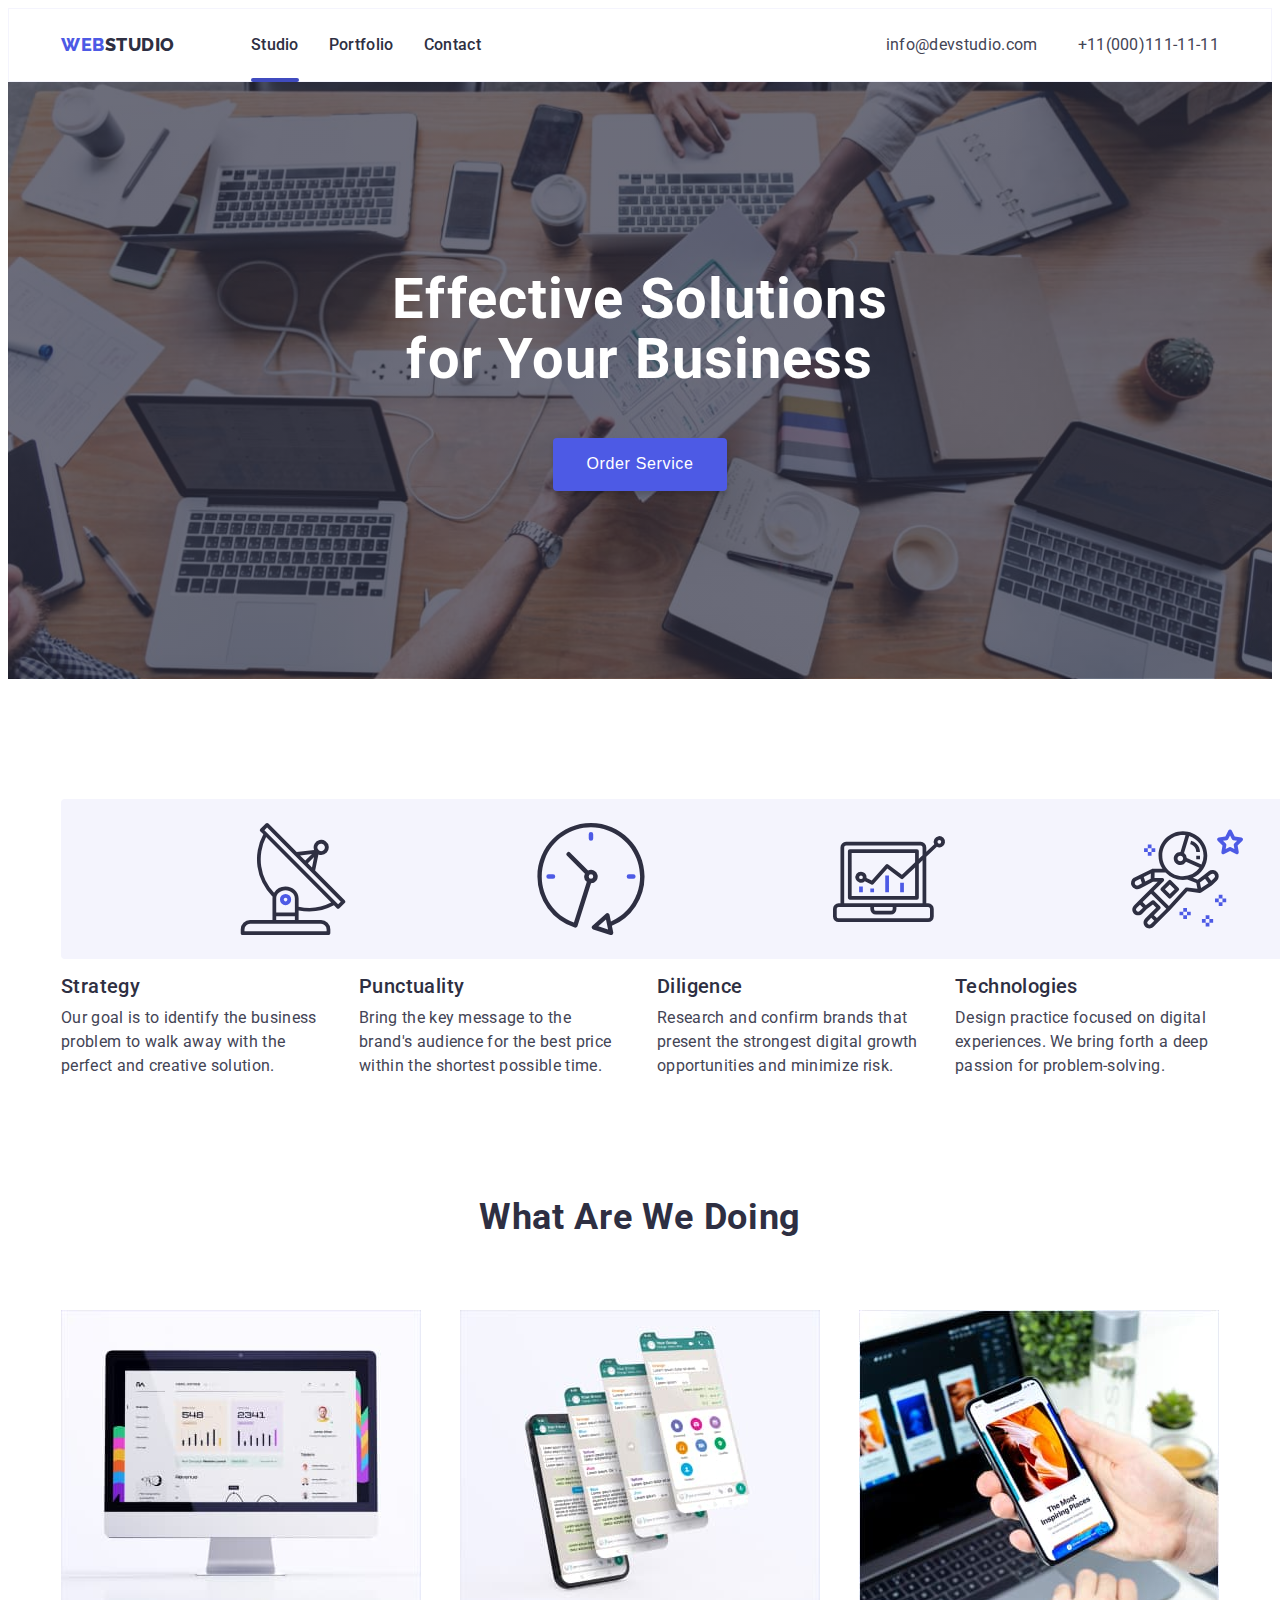
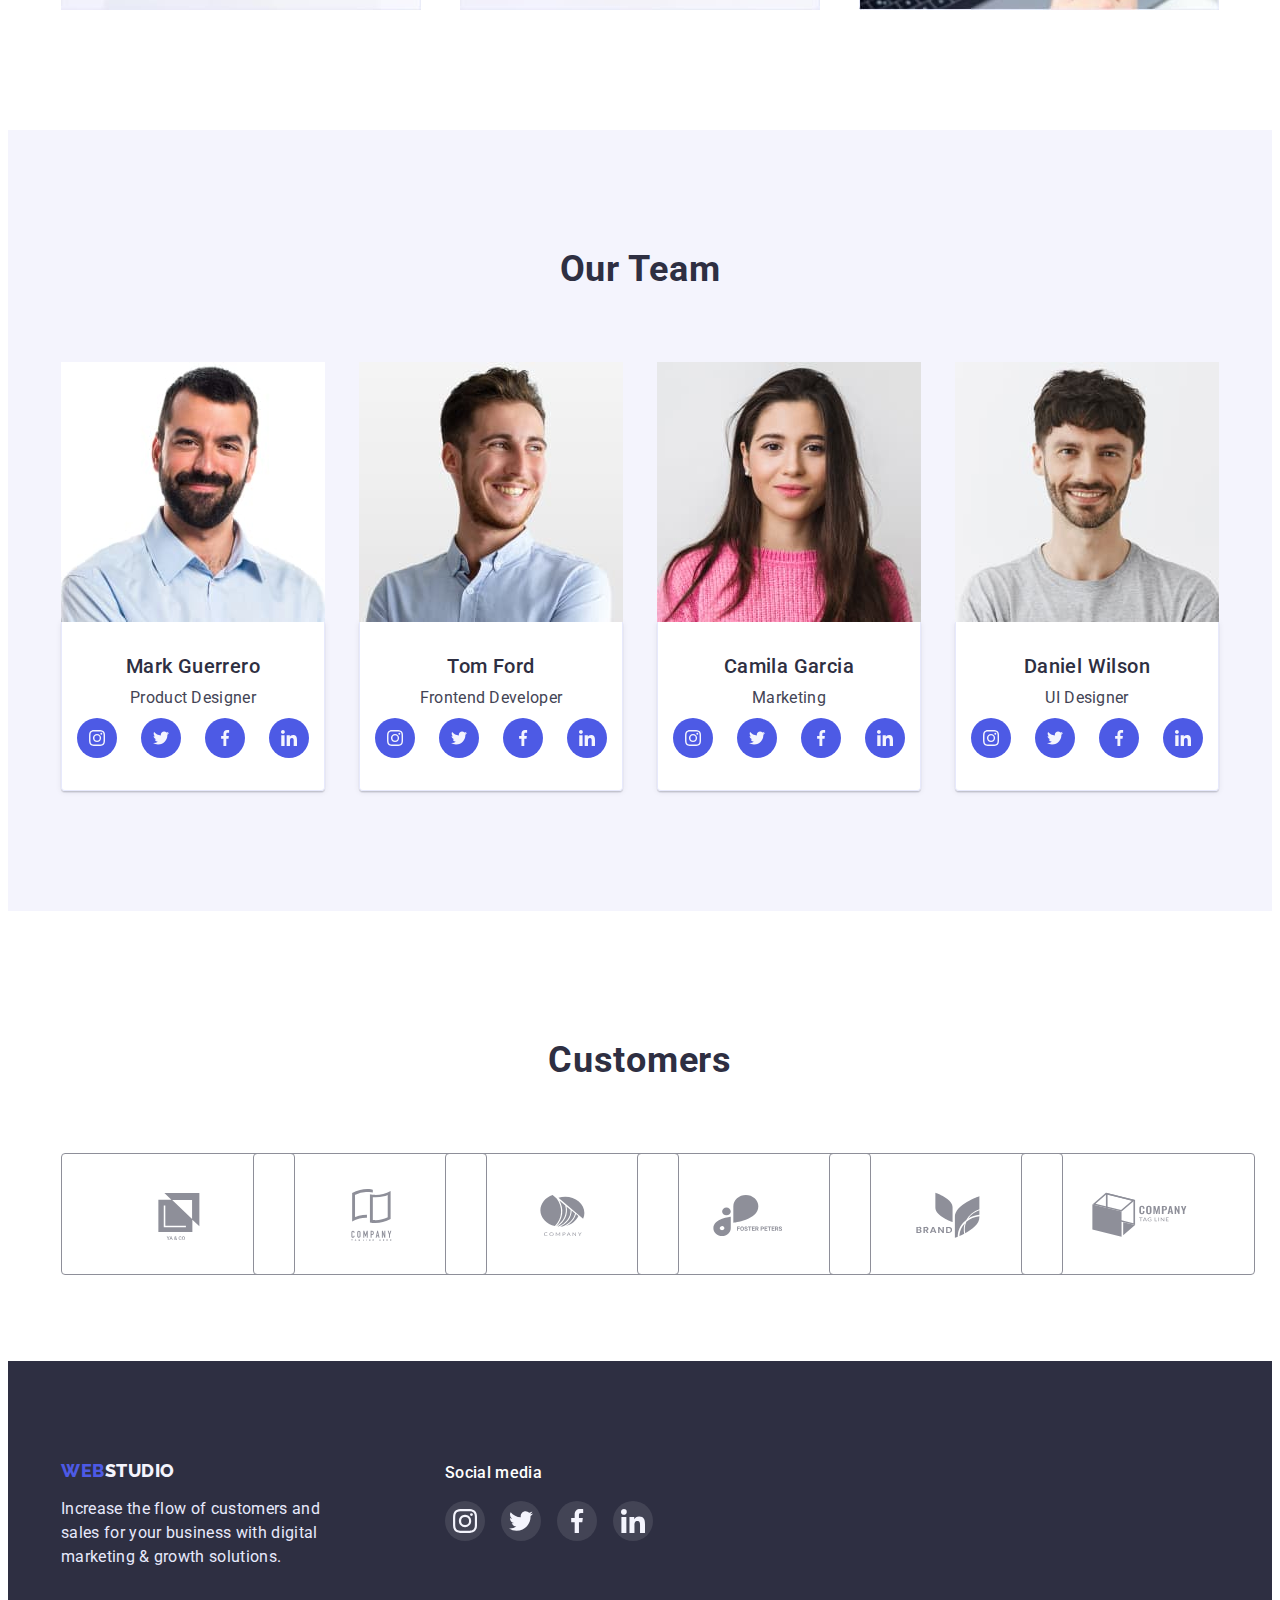
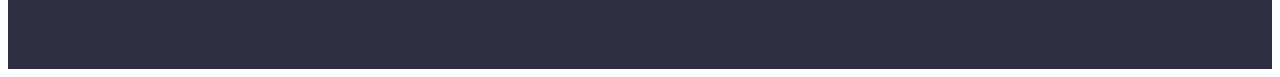
==== index.html @ 9b8249fa "add" ====
<!DOCTYPE html>
<html lang="en">
  <head>
    <meta charset="UTF-8" />
    <meta http-equiv="X-UA-Compatible" content="IE=edge" />
    <meta name="viewport" content="width=device-width, initial-scale=1.0" />
    <title>goit-markup-hw-03</title>
    <link rel="preconnect" href="https://fonts.googleapis.com" />
    <link rel="preconnect" href="https://fonts.gstatic.com" crossorigin />
    <link
      href="https://fonts.googleapis.com/css2?family=Raleway:wght@800&family=Roboto:wght@400;500;700&display=swap"
      rel="stylesheet"
    />
    <link
      rel="stylesheet"
      href="https://cdnjs.cloudflare.com/ajax/libs/modern-normalize/1.1.0/modern-normalize.min.css"
      integrity="sha512-wpPYUAdjBVSE4KJnH1VR1HeZfpl1ub8YT/NKx4PuQ5NmX2tKuGu6U/JRp5y+Y8XG2tV+wKQpNHVUX03MfMFn9Q=="
      crossorigin="anonymous"
      referrerpolicy="no-referrer"
    />
    <link rel="stylesheet" href="./css/styles.css" />
  </head>
  <body class="body">
    <header class="header">
      <div class="container hader-container">
        <a href="./index.html" class="heder-logo link">
          <span class="header-part-logo">WEB</span>STUDIO</a
        >
        <nav class="header-navigation">
          <a class="header-link link current" href="./index.html">Studio</a>
          <a class="header-link link" href="./portfolio.html">Portfolio</a>
          <a class="header-link link" href="/contact">Contact</a>
        </nav>
        <a class="header-tel link" href="mailto:info@devstudio.com"
          >info@devstudio.com</a
        >
        <a class="header-mail link" href="tel:+110001111111"
          >+11(000)111-11-11</a
        >
      </div>
    </header>
    <main class="main">
      <section class="hero section">
        <div class="container">
          <div class="hero-bg">
            <h1 class="hero-title">
              Effective Solutions<br />
              for Your Business
            </h1>
            <button type="button" class="hero-btn" data-modal-open>
              Order Service
            </button>
          </div>
        </div>
      </section>
      <section class="benefits section">
        <div class="container">
          <h2 class="visually-hidden">Our qualities</h2>
          <ul class="benefits-list list">
            <li class="benefits-item">
              <svg class="benefits-icon" wigth="64px" height="64px">
                <use href="./images/icons.svg#icon-antenna-1"></use>
              </svg>
              <h3 class="benefits-title">Strategy</h3>
              <p class="benefits-after-title">
                Our goal is to identify the business problem to walk away with
                the perfect and creative solution.
              </p>
            </li>
            <li class="benefits-item">
              <svg class="benefits-icon" wigth="64" height="64">
                <use href="./images/icons.svg#icon-clock-1"></use>
              </svg>
              <h3 class="benefits-title">Punctuality</h3>
              <p class="benefits-after-title">
                Bring the key message to the brand's audience for the best price
                within the shortest possible time.
              </p>
            </li>
            <li class="benefits-item">
              <svg class="benefits-icon" wigth="64" height="64">
                <use href="./images/icons.svg#icon-diagram-1"></use>
              </svg>
              <h3 class="benefits-title">Diligence</h3>
              <p class="benefits-after-title">
                Research and confirm brands that present the strongest digital
                growth opportunities and minimize risk.
              </p>
            </li>
            <li class="benefits-item">
              <svg class="benefits-icon" wigth="64" height="64">
                <use href="./images/icons.svg#icon-astronaut-1"></use>
              </svg>
              <h3 class="benefits-title">Technologies</h3>
              <p class="benefits-after-title">
                Design practice focused on digital experiences. We bring forth a
                deep passion for problem-solving.
              </p>
            </li>
          </ul>
        </div>
      </section>
      <section class="examples section">
        <div class="container">
          <h2 class="examples-title">What Are We Doing</h2>
          <ul class="examples-list list">
            <li class="examples-item">
              <img
                src="./images/work-img-1.jpg"
                alt="example site in browser"
                width="360"
                height="300"
              />
            </li>
            <li class="examples-item">
              <img
                src="./images/work-img-2.jpg"
                alt="application on the phone"
                width="360"
                height="300"
              />
            </li>
            <li class="examples-item">
              <img
                src="./images/work-img-3.jpg"
                alt="example site"
                width="360"
                height="300"
              />
            </li>
          </ul>
        </div>
      </section>
      <section class="team section">
        <div class="container">
          <h2 class="team-title">Our Team</h2>
          <ul class="team-list list">
            <li class="team-item">
              <img
                class="team-img"
                src="./images/product-designer.jpg"
                alt="product designer"
                width="264"
                height="260"
              />
              <div class="team-border">
                <h3 class="team-subtitle">Mark Guerrero</h3>
                <p class="team-after-subtitle">Product Designer</p>
                <ul class="team-soc-list list">
                  <li class="team-soc-item">
                    <a href="" class="team-soc-link link">
                      <svg class="team-soc-icon" width="16px" height="16px">
                        <use href="./images/icons.svg#icon-instagram-2"></use>
                      </svg>
                    </a>
                  </li>
                  <li class="team-soc-item">
                    <a href="" class="team-soc-link link">
                      <svg class="team-soc-icon" width="16px" height="16px">
                        <use href="./images/icons.svg#icon-twitter-1"></use>
                      </svg>
                    </a>
                  </li>
                  <li class="team-soc-item">
                    <a href="" class="team-soc-link link">
                      <svg class="team-soc-icon" width="16px" height="16px">
                        <use href="./images/icons.svg#icon-facebook-1"></use>
                      </svg>
                    </a>
                  </li>
                  <li class="team-soc-item">
                    <a href="" class="team-soc-link link">
                      <svg class="team-soc-icon" width="16px" height="16px">
                        <use href="./images/icons.svg#icon-linkedin-1"></use>
                      </svg>
                    </a>
                  </li>
                </ul>
              </div>
            </li>
            <li class="team-item">
              <img
                class="team-img"
                src="./images/frontend-developer.jpg"
                alt="frontend developer"
                width="264"
                height="260"
              />
              <div class="team-border">
                <h3 class="team-subtitle">Tom Ford</h3>
                <p class="team-after-subtitle">Frontend Developer</p>
                <ul class="team-soc-list list">
                  <li class="team-soc-item">
                    <a href="" class="team-soc-link link">
                      <svg class="team-soc-icon" width="16px" height="16px">
                        <use href="./images/icons.svg#icon-instagram-2"></use>
                      </svg>
                    </a>
                  </li>
                  <li class="team-soc-item">
                    <a href="" class="team-soc-link link">
                      <svg class="team-soc-icon" width="16px" height="16px">
                        <use href="./images/icons.svg#icon-twitter-1"></use>
                      </svg>
                    </a>
                  </li>
                  <li class="team-soc-item">
                    <a href="" class="team-soc-link link">
                      <svg class="team-soc-icon" width="16px" height="16px">
                        <use href="./images/icons.svg#icon-facebook-1"></use>
                      </svg>
                    </a>
                  </li>
                  <li class="team-soc-item">
                    <a href="" class="team-soc-link link">
                      <svg class="team-soc-icon" width="16px" height="16px">
                        <use href="./images/icons.svg#icon-linkedin-1"></use>
                      </svg>
                    </a>
                  </li>
                </ul>
              </div>
            </li>
            <li class="team-item">
              <img
                class="team-img"
                src="./images/marketing.jpg"
                alt="marketing"
                width="264"
                height="260"
              />
              <div class="team-border">
                <h3 class="team-subtitle">Camila Garcia</h3>
                <p class="team-after-subtitle">Marketing</p>
                <ul class="team-soc-list list">
                  <li class="team-soc-item">
                    <a href="" class="team-soc-link link">
                      <svg class="team-soc-icon" width="16px" height="16px">
                        <use href="./images/icons.svg#icon-instagram-2"></use>
                      </svg>
                    </a>
                  </li>
                  <li class="team-soc-item">
                    <a href="" class="team-soc-link link">
                      <svg class="team-soc-icon" width="16px" height="16px">
                        <use href="./images/icons.svg#icon-twitter-1"></use>
                      </svg>
                    </a>
                  </li>
                  <li class="team-soc-item">
                    <a href="" class="team-soc-link link">
                      <svg class="team-soc-icon" width="16px" height="16px">
                        <use href="./images/icons.svg#icon-facebook-1"></use>
                      </svg>
                    </a>
                  </li>
                  <li class="team-soc-item">
                    <a href="" class="team-soc-link link">
                      <svg class="team-soc-icon" width="16px" height="16px">
                        <use href="./images/icons.svg#icon-linkedin-1"></use>
                      </svg>
                    </a>
                  </li>
                </ul>
              </div>
            </li>
            <li class="team-item">
              <img
                class="team-img"
                src="./images/ui-designer.jpg"
                alt="ui designer"
                width="264"
                height="260"
              />
              <div class="team-border">
                <h3 class="team-subtitle">Daniel Wilson</h3>
                <p class="team-after-subtitle">UI Designer</p>
                <ul class="team-soc-list list">
                  <li class="team-soc-item">
                    <a href="" class="team-soc-link link">
                      <svg class="team-soc-icon" width="16" height="16">
                        <use href="./images/icons.svg#icon-instagram-2"></use>
                      </svg>
                    </a>
                  </li>
                  <li class="team-soc-item">
                    <a href="" class="team-soc-link link">
                      <svg class="team-soc-icon" width="16px" height="16px">
                        <use href="./images/icons.svg#icon-twitter-1"></use>
                      </svg>
                    </a>
                  </li>
                  <li class="team-soc-item">
                    <a href="" class="team-soc-link link">
                      <svg class="team-soc-icon" width="16px" height="16px">
                        <use href="./images/icons.svg#icon-facebook-1"></use>
                      </svg>
                    </a>
                  </li>
                  <li class="team-soc-item">
                    <a href="" class="team-soc-link link">
                      <svg class="team-soc-icon" width="16px" height="16px">
                        <use href="./images/icons.svg#icon-linkedin-1"></use>
                      </svg>
                    </a>
                  </li>
                </ul>
              </div>
            </li>
          </ul>
        </div>
      </section>
      <section class="customers">
        <div class="container">
          <h2 class="customers-titel">Customers</h2>
          <ul class="customers-list list">
            <li class="customers-item">
              <a href="" class="customers-link link">
                <svg class="customers-icon" width="104" height="56">
                  <use href="./images/icons.svg#icon-compan1"></use>
                </svg>
              </a>
            </li>
            <li class="customers-item">
              <a href="" class="customers-link link">
                <svg class="customers-icon" width="104" height="56">
                  <use href="./images/icons.svg#icon-compan2"></use>
                </svg>
              </a>
            </li>
            <li class="customers-item">
              <a href="" class="customers-link link">
                <svg class="customers-icon" width="104" height="56">
                  <use href="./images/icons.svg#icon-compan3"></use>
                </svg>
              </a>
            </li>
            <li class="customers-item">
              <a href="" class="customers-link link">
                <svg class="customers-icon" width="104" height="56">
                  <use href="./images/icons.svg#icon-compan4"></use>
                </svg>
              </a>
            </li>
            <li class="customers-item">
              <a href="" class="customers-link link">
                <svg class="customers-icon" width="104" height="56">
                  <use href="./images/icons.svg#icon-compan5"></use>
                </svg>
              </a>
            </li>
            <li class="customers-item">
              <a href="" class="customers-link link" width="104" height="56">
                <svg class="customers-icon" width="104" height="56">
                  <use href="./images/icons.svg#icon-compan6"></use>
                </svg>
              </a>
            </li>
          </ul>
        </div>
      </section>
    </main>
    <footer class="footer">
      <div class="container container-footer">
        <div>
          <a class="footer-logo link" href="./index.html">
            <span class="footer-part-logo">WEB</span>STUDIO</a
          >
          <p class="footer-text">
            Increase the flow of customers and sales for your business with
            digital marketing & growth solutions.
          </p>
        </div>
        <div>
          <h3 class="footer-soc-titel">Social media</h3>
          <ul class="footer-soc-list list">
            <li class="footer-soc-item">
              <a href="" class="footer-soc-link link">
                <svg class="footer-soc-icon" width="24" height="24">
                  <use href="./images/icons.svg#icon-instagram-2"></use>
                </svg>
              </a>
            </li>
            <li class="footer-soc-item">
              <a href="" class="footer-soc-link link">
                <svg class="footer-soc-icon" width="24" height="24">
                  <use href="./images/icons.svg#icon-twitter-1"></use>
                </svg>
              </a>
            </li>
            <li class="footer-soc-item">
              <a href="" class="footer-soc-link link">
                <svg class="footer-soc-icon" width="24" height="24">
                  <use href="./images/icons.svg#icon-facebook-1"></use>
                </svg>
              </a>
            </li>
            <li class="footer-soc-item">
              <a href="" class="footer-soc-link link">
                <svg class="footer-soc-icon" width="24" height="24">
                  <use href="./images/icons.svg#icon-linkedin-1"></use>
                </svg>
              </a>
            </li>
          </ul>
        </div>
      </div>
    </footer>
    <div class="backdrop is-hidden" data-modal>
      <div class="modal">
        <button type="button" class="modal-close" data-modal-close>
          <svg class="modal-icon" width="8" height="8">
            <use href="./images/icons.svg#icon-Vector"></use>
          </svg>
        </button>
      </div>
    </div>
    <script src="./js/modal.js"></script>
  </body>
</html>
---- css/styles.css ----
:root {
  --color-titel: #2e2f42;
  --color-text: #434455;
  --color-primary: #4d5ae5;
  --first-color-btn: #4d5ae5;
  --second-color-btn: #f4f4fd;
  --color-btn-active: #404bbf;
  --first-color-text-btn: #fff;
  --second-color-text-btn: #4d5ae5;
  --transf: 250ms cubic-bezier(0.4, 0, 0.2, 1);
}
.visually-hidden {
  position: absolute;
  width: 1px;
  height: 1px;
  margin: -1px;
  border: 0;
  padding: 0;

  white-space: nowrap;
  clip-path: inset(100%);
  clip: rect(0 0 0 0);
  overflow: hidden;
}
.list {
  list-style: none;
}
.link {
  text-decoration: none;
}
body {
  font-family: "Roboto", sans-serif;
  color: var(--color-text);
  font-size: 16px;
  line-height: 1.5;
}
p,
h1,
h2,
h3,
h4,
h5,
h6 {
  margin: 0;
}
ul {
  margin: 0;
  padding-left: 0;
}
img {
  display: block;
}
.container {
  width: 1158px;
  padding-left: 15px;
  padding-right: 15px;
  margin: 0 auto;
}
.section {
  padding: auto;
}
/*------------- HEADER------------------------*/
.header {
  background-color: #ffffff;
  padding-top: 24px;
  padding-bottom: 24px;
  border: 1px solid #f4f4fd;
}
.heder-logo {
  font-family: "Raleway", sans-serif;
  font-weight: 800;
  font-size: 18px;
  line-height: 1.33;
  display: flex;
  align-items: center;
  letter-spacing: 0.03em;
  text-transform: uppercase;
  color: var(--color-titel);
  margin-right: 76px;
}
.header-part-logo {
  color: var(--color-primary);
}
.hader-container {
  display: flex;
  align-items: center;
}
.header-navigation {
  display: flex;
  margin-right: auto;
  gap: 30px;
}
.header-link {
  font-style: normal;
  font-weight: 500;
  font-size: 16px;
  line-height: 1.5;
  letter-spacing: 0.02em;
  color: var(--color-titel);
  transition: color var(--transf);
  position: relative;
}
.header-link.current::after {
  content: "";
  position: absolute;
  width: 100%;
  height: 4px;
  background-color: #404bbf;
  border-radius: 2px;
  left: 0;
  bottom: -25px;
}
.header-link:hover,
.header-link:focus {
  color: var(--color-text);
}
.header-link:active {
  color: var(--color-primary);
}
.header-tel {
  font-weight: 400;
  font-size: 16px;
  line-height: 1.5;
  letter-spacing: 0.02em;
  color: var(--color-text);
  margin-right: 40px;
  transition: color var(--transf);
}
.header-tel:hover,
.header-tel:focus {
  color: var(--color-primary);
}

.header-mail {
  font-weight: 400;
  font-size: 16px;
  line-height: 1.5;
  letter-spacing: 0.02em;
  color: var(--color-text);
  transition: color var(--transf);
}
.header-mail:hover,
.header-mail:focus {
  color: var(--color-primary);
}
/*------------- HERO------------------------*/
.hero {
  max-width: 1440px;
  background-color: var(--color-titel);
  padding-top: 188px;
  padding-bottom: 188px;
  background-image: linear-gradient(
      rgba(46, 47, 66, 0.7),
      rgba(46, 47, 66, 0.7)
    ),
    url(../images/hero-bg.jpg);
  background-repeat: no-repeat;
  background-position: center;
  background-size: cover;
  margin: auto;
}
.hero-bg {
}
.hero-title {
  font-weight: 700;
  font-size: 56px;
  line-height: 1.07;
  text-align: center;
  letter-spacing: 0.02em;
  color: #ffffff;
  margin-bottom: 48px;
}
.hero-btn {
  font-weight: 500;
  font-size: 16px;
  line-height: 1.18;
  display: flex;
  align-items: center;
  letter-spacing: 0.04em;
  color: var(--first-color-text-btn);
  background-color: var(--first-color-btn);
  cursor: pointer;
  margin: 0 auto;
  padding: 16px 32px;
  border-radius: 4px;
  border: 1px solid transparent;
  box-shadow: 0px 4px 4px rgba(0, 0, 0, 0.15);
  transition: box-shadow var(--transf), background-color var(--transf),
    border-radius var(--transf);
}
.hero-btn:hover,
.hero-btn:focus {
  box-shadow: 0px 1px 6px rgba(46, 47, 66, 0.08),
    0px 1px 1px rgba(46, 47, 66, 0.16), 0px 2px 1px rgba(46, 47, 66, 0.08);
  background-color: #404bbf;
}
.hero-btn:active {
  background-color: var(--color-btn-active);
  border-radius: 4px;
  box-shadow: 0px 4px 4px rgba(0, 0, 0, 0.15);
}
/*------------- BENEFITS------------------------*/
.benefits {
  padding-top: 120px;
  padding-bottom: 120px;
}

.benefits-list {
  display: flex;
  justify-content: space-between;
}
.benefits-icon {
  margin-bottom: 8px;
  background: #f4f4fd;
  border-radius: 4px;
  width: 264px;
  height: 112px;
  padding-top: 24px;
  padding-left: 100px;
  padding-bottom: 24px;
  padding-right: 100px;
}
.benefits-item {
  max-width: 264px;
}

.benefits-title {
  font-weight: 500;
  font-size: 20px;
  line-height: 1.2;
  letter-spacing: 0.02em;
  color: var(--color-titel);
  margin-bottom: 8px;
}
.benefits-after-title {
  letter-spacing: 0.02em;
}
/*------------- EXAMPLES------------------------*/
.examples {
  padding-bottom: 120px;
}
.examples-list {
  display: flex;
  justify-content: space-between;
}
.examples-title {
  font-weight: 700;
  font-size: 36px;
  line-height: 1.11;
  text-align: center;
  letter-spacing: 0.02em;
  text-transform: capitalize;
  color: var(--color-titel);
  margin-bottom: 72px;
}
/*------------- TEAM------------------------*/
.team {
  background-color: #f4f4fd;
  padding-top: 120px;
  padding-bottom: 120px;
}
.team-list {
  display: flex;
  justify-content: space-between;
}
.team-img {
}
.team-title {
  font-weight: 700;
  font-size: 36px;
  line-height: 1.11;
  text-align: center;
  letter-spacing: 0.02em;
  text-transform: capitalize;
  color: var(--color-titel);
  margin-bottom: 72px;
}
.team-border {
  border-left: 1px solid #e7e9fc;
  border-right: 1px solid #e7e9fc;
  border-bottom: 1px solid #e7e9fc;
  box-shadow: 0px 1px 6px rgba(46, 47, 66, 0.08),
    0px 1px 1px rgba(46, 47, 66, 0.16), 0px 2px 1px rgba(46, 47, 66, 0.08);
  border-radius: 0px 0px 4px 4px;
  padding-top: 32px;
  padding-bottom: 32px;
}
.team-item {
  text-align: center;
  background-color: #fff;
  border-radius: 0px 0px 4px 4px;
}
.team-subtitle {
  font-weight: 500;
  font-size: 20px;
  line-height: 1.2;
  text-align: center;
  letter-spacing: 0.02em;
  color: var(--color-titel);
  margin-bottom: 8px;
}
.team-after-subtitle {
  text-align: center;
  letter-spacing: 0.02em;
  margin-bottom: 8px;
}
.team-soc-list {
  display: flex;
  justify-content: center;
  gap: 24px;
}
.team-soc-item {
  width: 40px;
  height: 40px;
}
.team-soc-link {
  width: 100%;
  height: 100%;
  background-color: #4d5ae5;
  border-radius: 50%;
  display: flex;
  align-items: center;
  justify-content: center;
}
.team-soc-link:hover,
.team-soc-link:focus {
  background-color: #404bbf;
}
.team-soc-icon {
  fill: #f4f4fd;
}
/*------------- Customers------------------------*/
.customers {
  padding-top: 130px;
  padding-bottom: 120px;
}
.customers-titel {
  font-weight: 700;
  font-size: 36px;
  line-height: 1.11;
  color: var(--color-titel);
  text-align: center;
  letter-spacing: 0.02em;
  text-transform: capitalize;
  margin-bottom: 72px;
}
.customers-list {
  display: flex;
  gap: 24px;
}
.customers-item {
  width: 168px;
  height: 88px;
}
.customers-link {
  width: 100%;
  height: 100%;
  border: 1px solid #8e8f99;
  border-radius: 4px;
  display: flex;
  align-items: center;
  justify-content: center;
  padding-top: 16px;
  padding-left: 32px;
  padding-bottom: 16px;
  padding-right: 32px;
  transition: border-color var(--transf), fill var(--transf);
}
.customers-icon {
  fill: #8e8f99;
  transition: fill var(--transf);
}
.customers-link:hover,
.customers-link:focus {
  border-color: #4d5ae5;
}
.customers-link:hover .customers-icon {
  fill: #4d5ae5;
}
.customers-link:focus .customers-icon {
  fill: #4d5ae5;
}

/*------------- FOOTER------------------------*/
.footer {
  background-color: #2e2f42;
  padding-top: 100px;
  padding-bottom: 100px;
}
.container-footer {
  display: flex;
  gap: 120px;
}
.footer-logo {
  font-family: "Raleway", sans-serif;
  font-weight: 800;
  font-size: 18px;
  line-height: 1.16;
  display: flex;
  align-items: center;
  letter-spacing: 0.03em;
  text-transform: uppercase;
  color: #f4f4fd;
  margin-bottom: 16px;
}
.footer-part-logo {
  color: var(--color-primary);
}
.footer-text {
  letter-spacing: 0.02em;
  color: #e7e9fc;
  width: 264px;
}
.footer-soc-titel {
  font-weight: 500;
  font-size: 16px;
  line-height: 1.5;
  letter-spacing: 0.02em;
  color: #ffffff;
  margin-bottom: 16px;
}
.footer-soc-list {
  display: flex;
  gap: 16px;
}

.footer-soc-item {
  width: 40px;
  height: 40px;
}
.footer-soc-link {
  width: 100%;
  height: 100%;
  background-color: rgba(255, 255, 255, 0.1);
  border-radius: 50%;
  display: flex;
  align-items: center;
  justify-content: center;
  transition: background-color var(--transf);
}
.footer-soc-icon {
  fill: #f4f4fd;
}
.footer-soc-link:hover,
.footer-soc-link:focus {
  background-color: #31d0aa;
}

/*------------- PORTFOLIO------------------------*/
.portfolio {
  padding-top: 96px;
  padding-bottom: 120px;
}
.filters-list {
  display: flex;
  margin-bottom: 72px;
  gap: 24px;
  justify-content: center;
}
.filters-item {
}
.filters-btn {
  font-weight: 500;
  font-size: 16px;
  line-height: 1.18;
  display: flex;
  align-items: center;
  letter-spacing: 0.04em;
  color: var(--first-color-btn);
  background-color: var(--second-color-btn);
  cursor: pointer;
  border: 1px solid #e7e9fc;
  border-radius: 4px;
  padding: 12px 24px;
  transition: box-shadow var(--transf), background-color var(--transf),
    border-radius var(--transf), color var(--transf), border var(--transf);
}
.filters-btn:hover,
.filters-btn:focus {
  color: var(--first-color-text-btn);
  background-color: var(--first-color-btn);
  border: 1px solid transparent;
  box-shadow: 0px 1px 6px rgba(46, 47, 66, 0.08),
    0px 1px 1px rgba(46, 47, 66, 0.16), 0px 2px 1px rgba(46, 47, 66, 0.08);
}
.filters-btn:active {
  background-color: var(--color-btn-active);
  border-radius: 4px;
  border: 1px solid transparent;
  box-shadow: 0px 4px 4px rgba(0, 0, 0, 0.15);
}
.services-list {
  display: flex;
  flex-wrap: wrap;
  justify-content: space-between;
}
.services-item {
  background-color: #ffffff;
  margin-bottom: 48px;
  width: calc((100%-48) / 3);
  height: 420px;
  transition: box-shadow var(--transf);
}
.services-top-wrap {
  position: relative;
  overflow: hidden;
}
.services-top-text {
  position: absolute;
  top: 0;
  font-weight: 400;
  font-size: 16px;
  line-height: 1.5;
  letter-spacing: 0.02em;
  color: #f4f4fd;
  height: 100%;
  padding-top: 40px;
  padding-left: 32px;
  padding-right: 32px;
  background-color: var(--color-primary);
  transform: translateY(100%);
  transition: transform var(--transf);
  overflow: auto;
}
.services-border {
  border-left: 1px solid #e7e9fc;
  border-right: 1px solid #e7e9fc;
  border-bottom: 1px solid #e7e9fc;
  padding-top: 32px;
  padding-left: 16px;
  padding-bottom: 32px;
  box-shadow: 0px 1px 6px rgba(46, 47, 66, 0.08);
}
.services-item:hover {
  box-shadow: 0px 1px 6px rgba(46, 47, 66, 0.08),
    0px 1px 1px rgba(46, 47, 66, 0.16), 0px 2px 1px rgba(46, 47, 66, 0.08);
}
.services-item:hover .services-top-text {
  transform: translateY(0);
}

.services-title {
  font-weight: 500;
  font-size: 20px;
  line-height: 1.2;
  letter-spacing: 0.02em;
  color: var(--color-titel);
  margin-bottom: 8px;
}
.services-pre-title {
  letter-spacing: 0.02em;
}
/*------------- modal window ------------------------*/
.backdrop {
  position: fixed;
  top: 0;
  width: 100%;
  height: 100%;
  background: rgba(46, 47, 66, 0.4);
  transition: opacity 300ms linear, visibility 300ms linear;
}
.modal {
  position: absolute;
  top: 50%;
  left: 50%;
  width: 408px;
  min-height: 576px;
  background: #fcfcfc;
  box-shadow: 0px 1px 1px rgba(0, 0, 0, 0.14), 0px 1px 3px rgba(0, 0, 0, 0.12),
    0px 2px 1px rgba(0, 0, 0, 0.2);
  border-radius: 4px;
  transform: translate(-50%, -50%) scale(1) rotate(0) skew(0);
  transition: transform 300ms linear;
}
.backdrop.is-hidden .modal {
  transform: translate(-50%, -50%) scale(0) rotate(-180deg) skewX(30deg);
}
.modal-close {
  position: absolute;
  right: 24px;
  top: 24px;
  width: 24px;
  height: 24px;
  background: #e7e9fc;
  border: 1px solid rgba(0, 0, 0, 0.1);
  border-radius: 50%;
  background-color: #e7e9fc;
  transition: background-color var(--transf), fill var(--transf),
    border-radius var(--transf);
}
.modal-close:hover,
.modal-close:focus {
  background-color: var(--color-primary);
}
.modal-close:active {
  background-color: #404bbf;
  border-radius: 4px;
}
.modal-close:hover .modal-icon {
  fill: #fff;
}
.modal-close:focus .modal-icon {
  fill: #fff;
}
.modal-close:active .modal-icon {
  fill: #fff;
}
.modal-icon {
  position: absolute;
  top: 50%;
  left: 50%;
  transform: translate(-50%, -50%);
  fill: #000;
}
.is-hidden {
  opacity: 0;
  visibility: hidden;
  pointer-events: none;
}
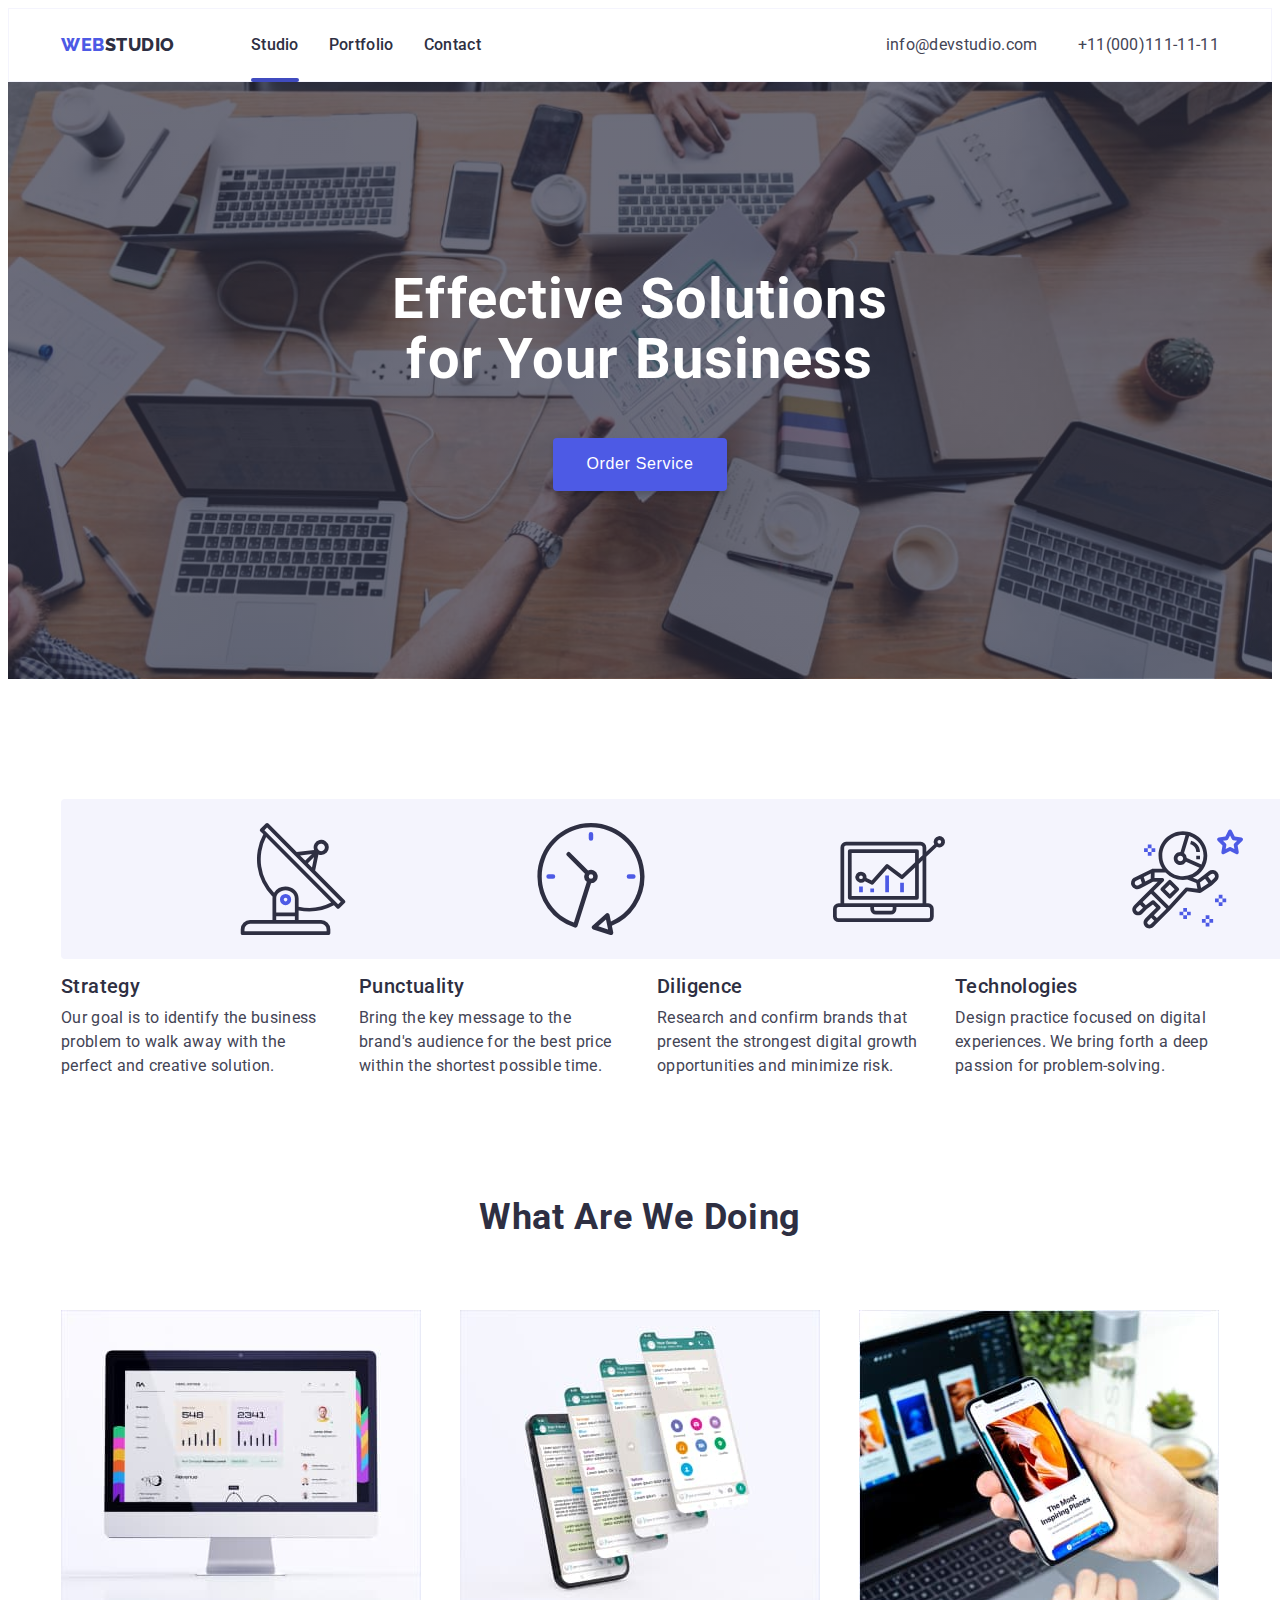
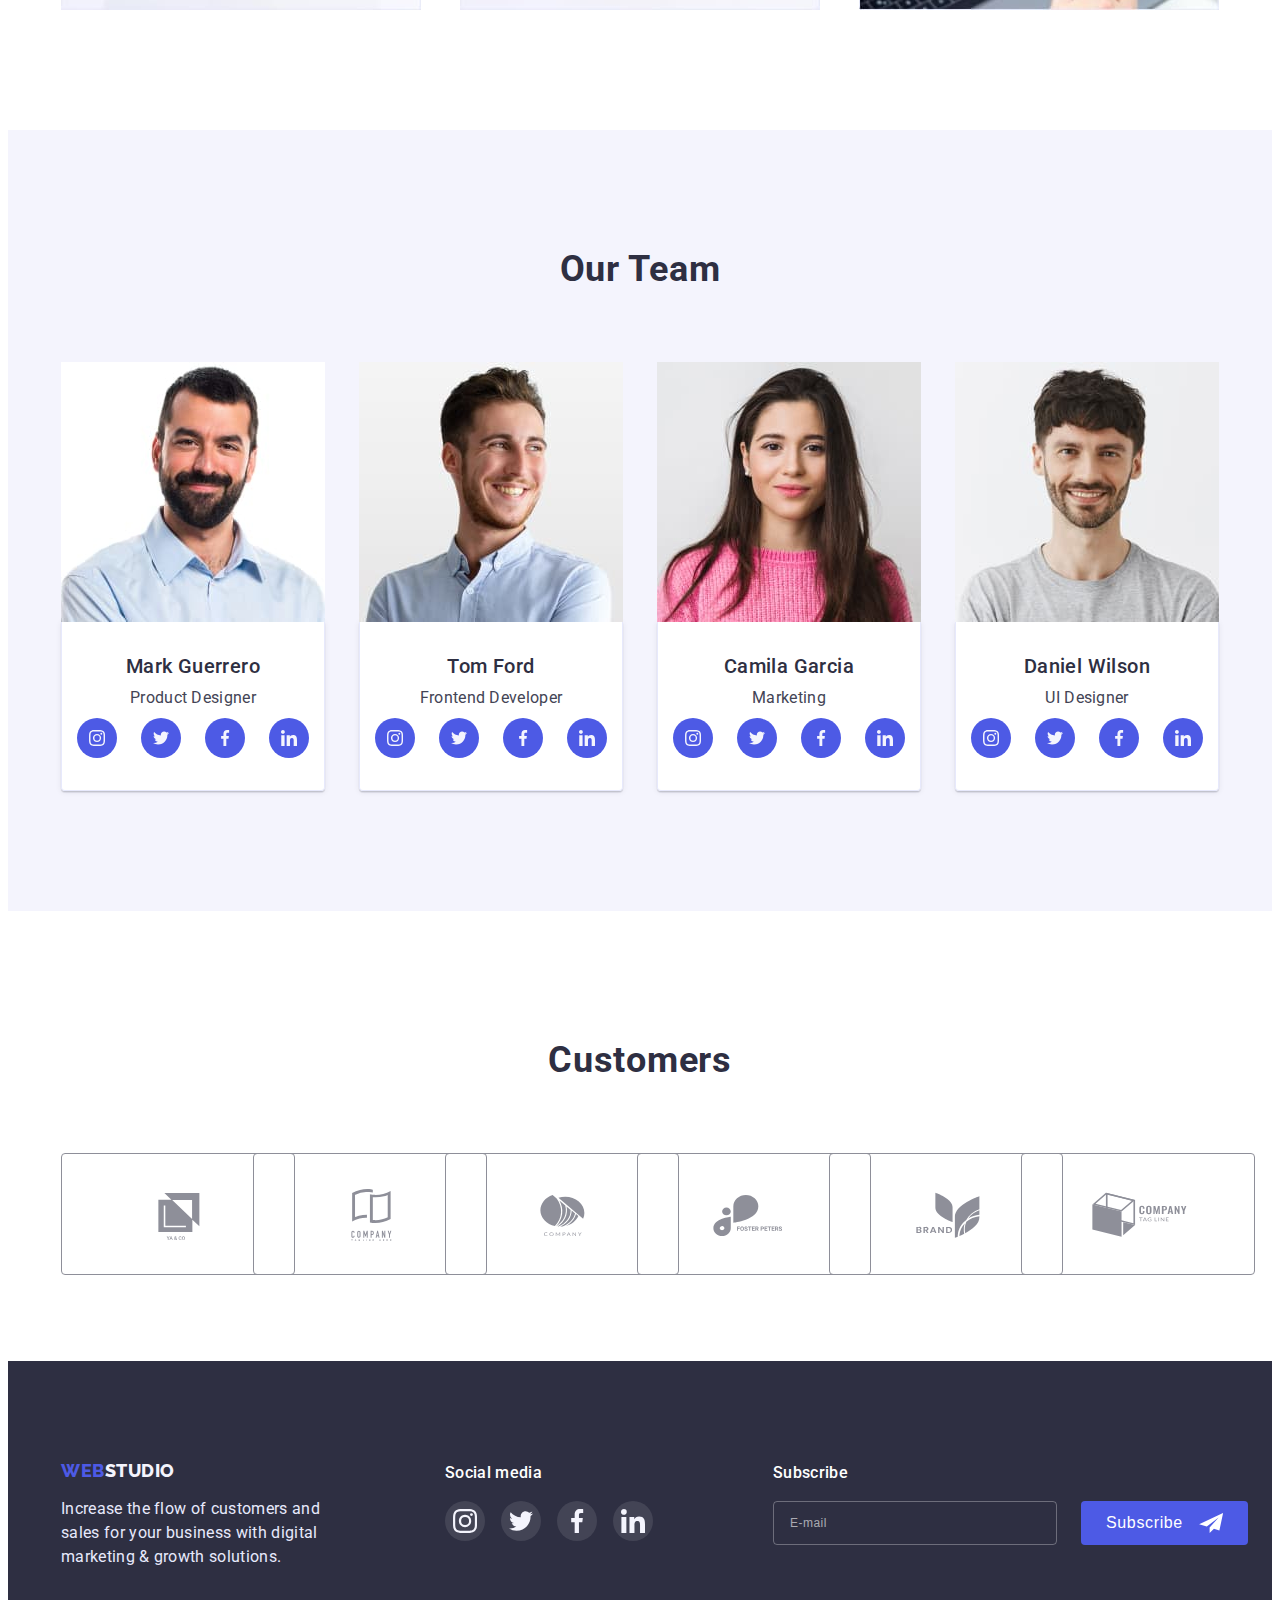
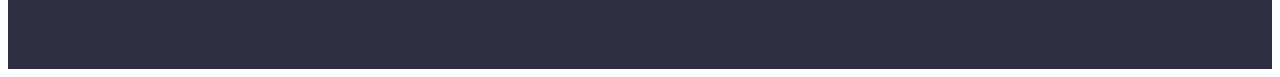
==== commit c8fb99b2: "add" ====
--- a/index.html
+++ b/index.html
@@ -404,6 +404,24 @@
             </li>
           </ul>
         </div>
+        <div>
+          <h3 class="foter-titel-subscribe">Subscribe</h3>
+          <form class="foter-subscribe">
+            <input
+              type="email"
+              name="user-email"
+              class="foter-input"
+              placeholder="E-mail"
+              required
+            />
+            <button type="submit" class="foter-btn-subscribe">
+              Subscribe
+              <svg class="footer-subscribe-icon" width="24" height="20">
+                <use href="./images/icons.svg#icon-mesege"></use>
+              </svg>
+            </button>
+          </form>
+        </div>
       </div>
     </footer>
     <div class="backdrop is-hidden" data-modal>
--- a/css/styles.css
+++ b/css/styles.css
@@ -445,6 +445,58 @@
 .footer-soc-link:focus {
   background-color: #31d0aa;
 }
+.foter-titel-subscribe {
+  font-weight: 500;
+  font-size: 16px;
+  line-height: 1.5;
+  letter-spacing: 0.02em;
+  color: #ffffff;
+  margin-bottom: 16px;
+}
+.foter-subscribe {
+  display: flex;
+  gap: 24px;
+}
+.foter-input {
+  width: 264px;
+  height: 40px;
+  padding-left: 16px;
+  border: 1px solid rgba(255, 255, 255, 0.3);
+  border-radius: 4px;
+  background-color: transparent;
+  outline: none;
+}
+.foter-input::placeholder {
+  font-weight: 400;
+  font-size: 12px;
+  line-height: 2;
+  letter-spacing: 0.04em;
+  color: rgba(255, 255, 255, 0.6);
+}
+.foter-input:hover,
+.foter-input:focus {
+  border: 1px solid #4d5ae5;
+  border-radius: 4px;
+}
+
+.foter-btn-subscribe {
+  padding: 8px 24px;
+  font-weight: 500;
+  font-size: 16px;
+  line-height: 1.5;
+  display: flex;
+  align-items: center;
+  text-align: center;
+  letter-spacing: 0.04em;
+  color: #ffffff;
+  background: #4d5ae5;
+  border-radius: 4px;
+  border: 1px solid transparent;
+  gap: 16px;
+}
+.footer-subscribe-icon {
+  fill: var(--first-color-text-btn);
+}
 
 /*------------- PORTFOLIO------------------------*/
 .portfolio {
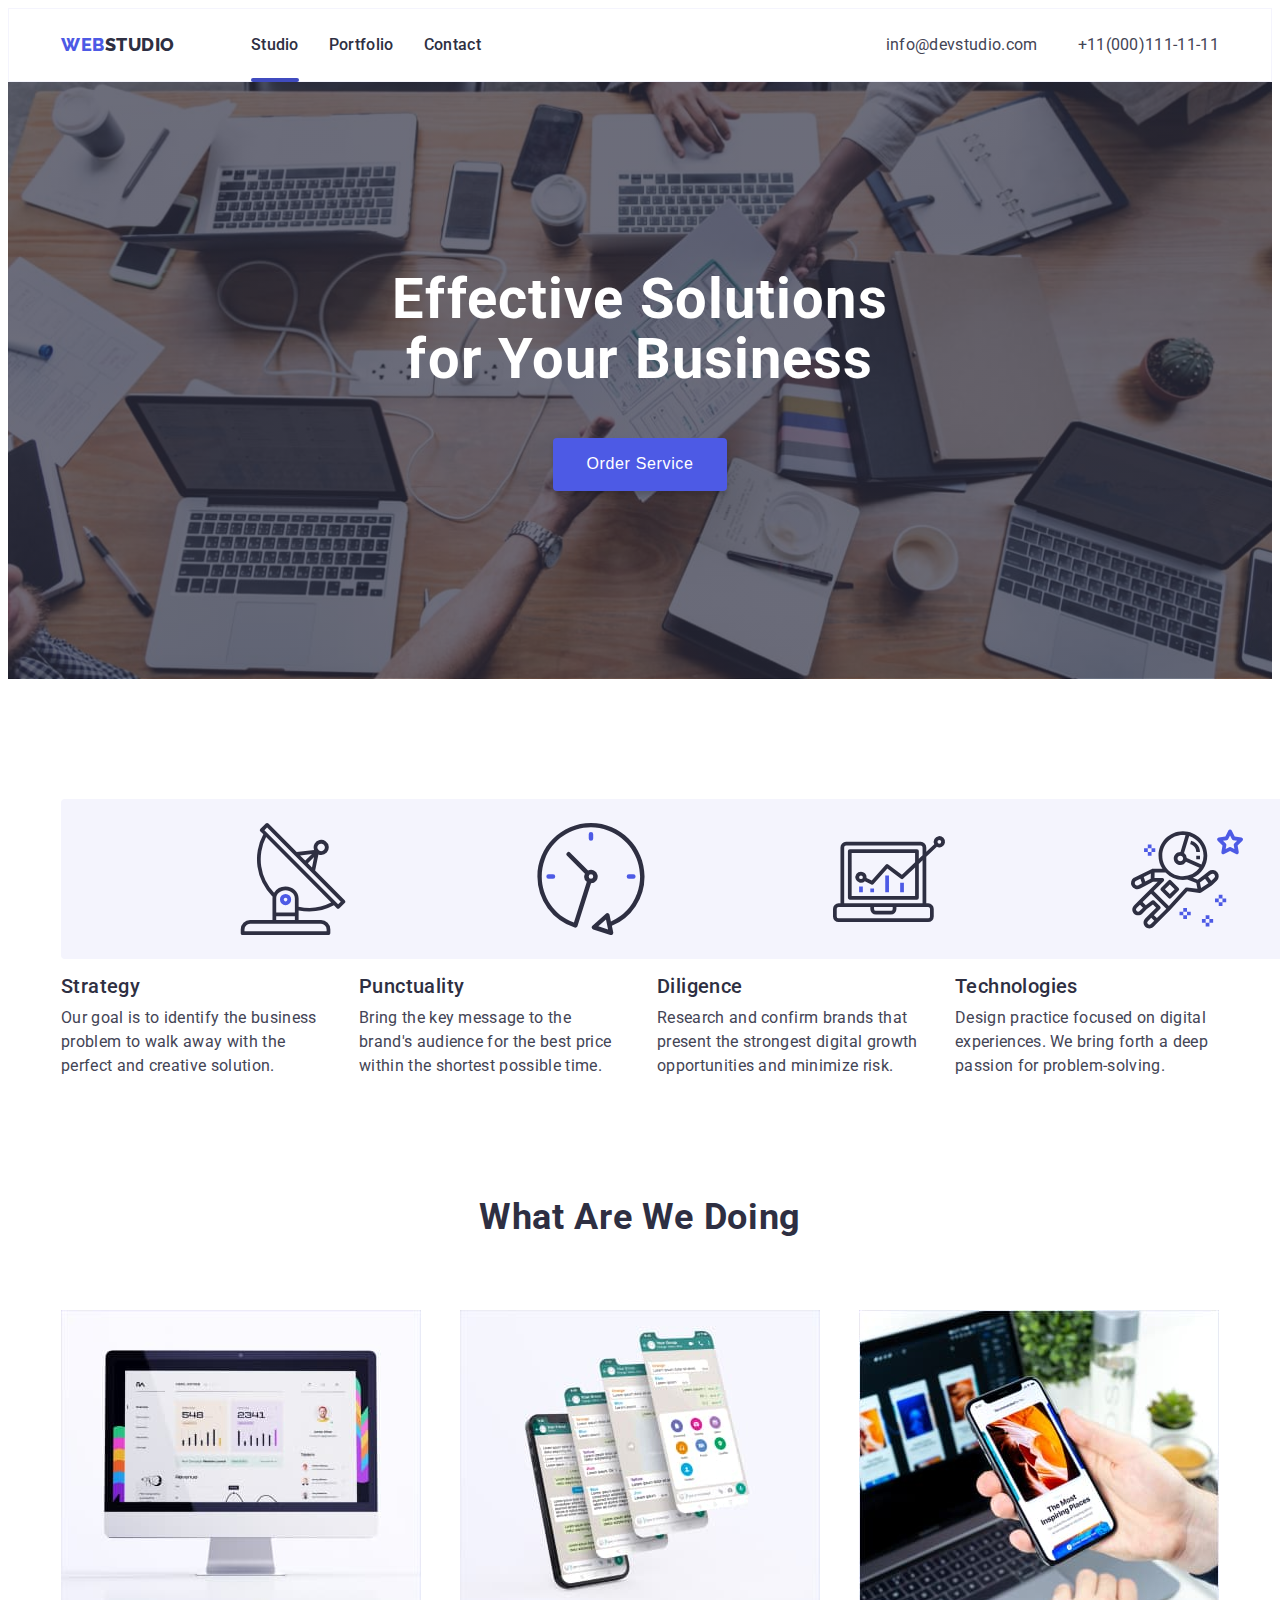
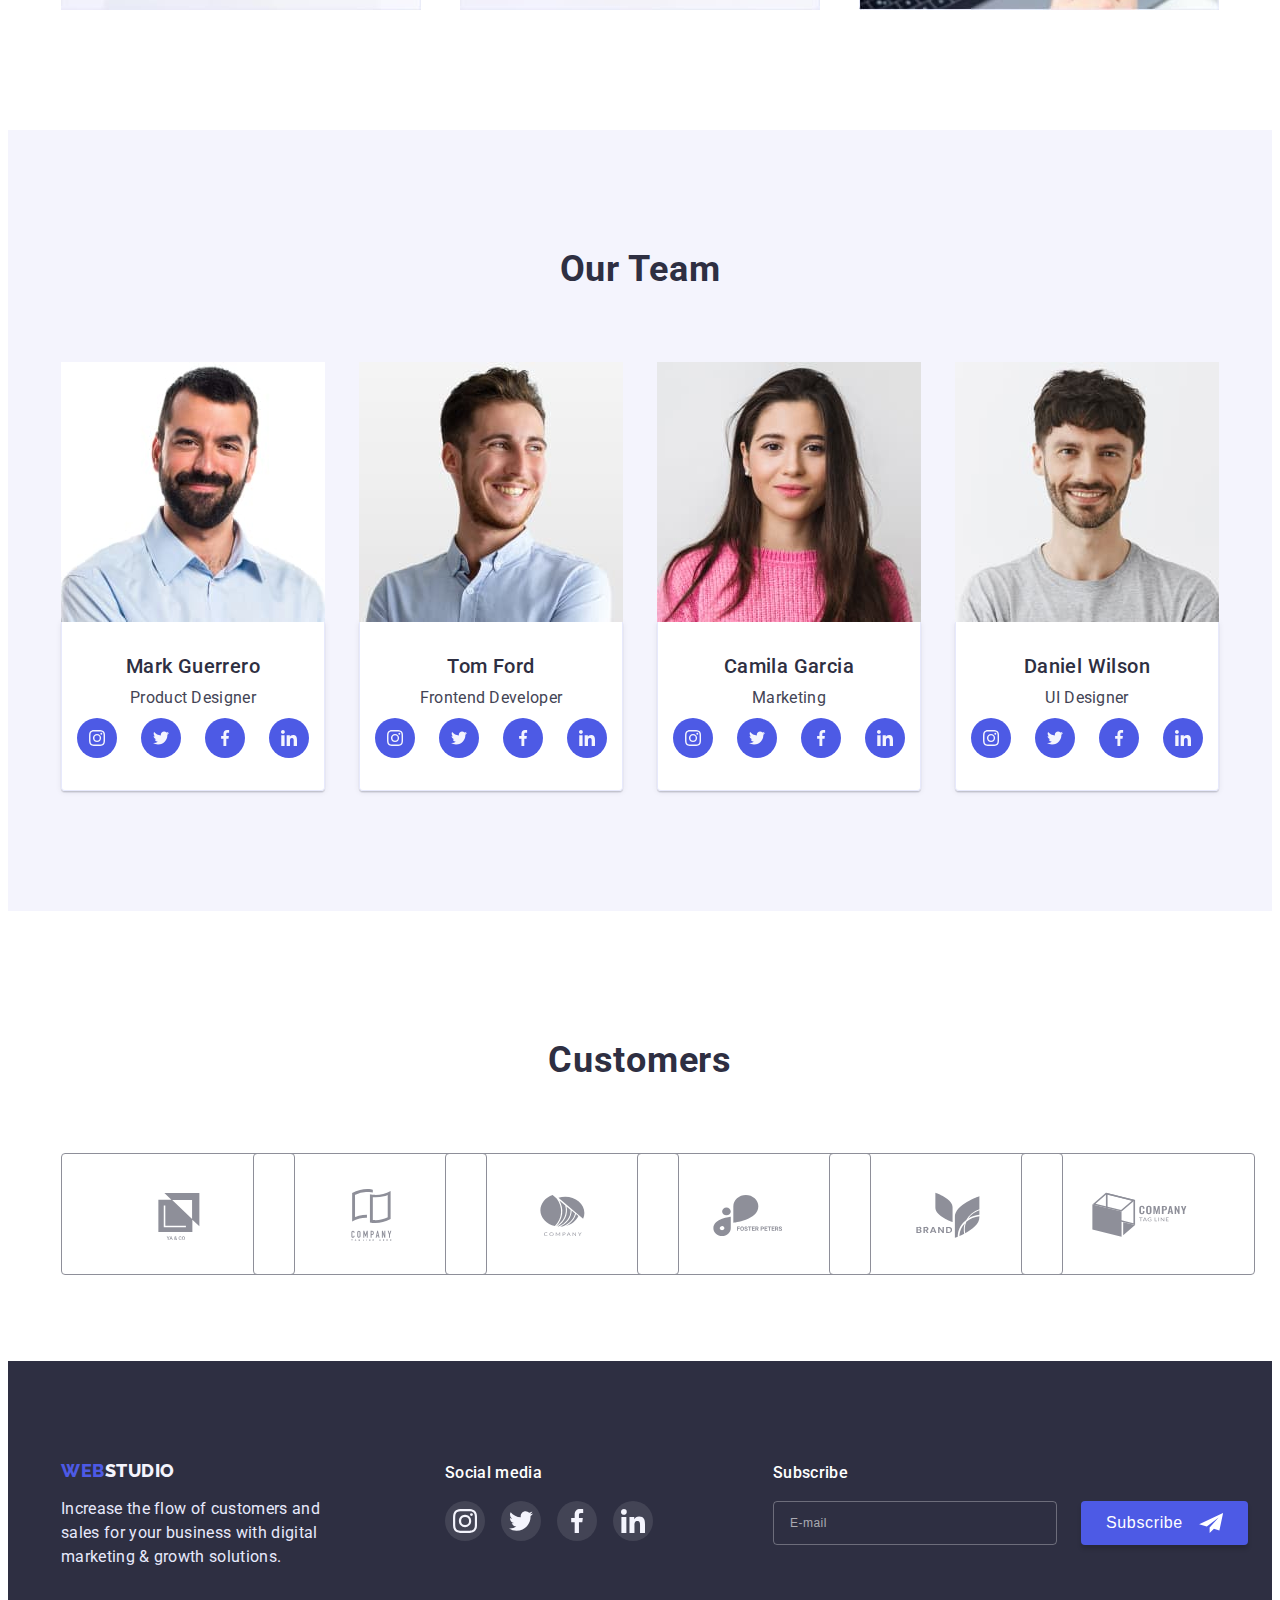
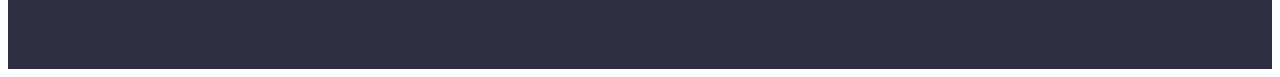
==== commit 946821a2: "add" ====
--- a/index.html
+++ b/index.html
@@ -431,6 +431,81 @@
             <use href="./images/icons.svg#icon-Vector"></use>
           </svg>
         </button>
+        <h3 class="modal-titel">
+          Leave your contacts and we will call you back
+        </h3>
+        <form class="modal-form">
+          <div class="modal-field">
+            <label for="user-name" class="modal-label">Name</label>
+            <div class="input-wrap">
+              <input
+                type="text"
+                id="user-name"
+                class="modal-input"
+                name="user-name"
+                required
+              />
+              <svg class="input-icon" width="12" height="12">
+                <use href="./images/icons.svg#icon-user"></use>
+              </svg>
+            </div>
+          </div>
+          <div class="modal-field">
+            <label for="user-tel" class="modal-label">Phone</label>
+            <div class="input-wrap">
+              <input
+                type="tel"
+                id="user-tel"
+                class="modal-input"
+                name="user-tel"
+                required
+              />
+              <svg class="input-icon" width="12" height="12">
+                <use href="./images/icons.svg#icon-tel"></use>
+              </svg>
+            </div>
+          </div>
+          <div class="modal-field">
+            <label for="user-email" class="modal-label">Email</label>
+            <div class="input-wrap">
+              <input
+                type="email"
+                id="user-email"
+                class="modal-input"
+                name="user-email"
+                required
+              />
+              <svg class="input-icon" width="12" height="12">
+                <use href="./images/icons.svg#icon-email"></use>
+              </svg>
+            </div>
+          </div>
+          <div class="modal-field">
+            <label for="user-comment" class="modal-label">Comment</label>
+            <textarea
+              name="user-comment"
+              id="user-comment"
+              class="modal-comment"
+              placeholder="Text input"
+            ></textarea>
+          </div>
+          <div class="modal-checkbox">
+            <input
+              type="checkbox"
+              id="privat"
+              name="privat"
+              class="input-check visually-hidden"
+              value="true"
+            />
+            <label for="privat" class="check-text"
+              >I accept the terms and conditions of the
+              <a href="">Privacy Policy</a></label
+            >
+          </div>
+          <button type="submit" class="modal-btn">
+            <span class="modal-btn-text">Send</span>
+          </button>
+        </form>
       </div>
     </div>
     <script src="./js/modal.js"></script>
--- a/css/styles.css
+++ b/css/styles.css
@@ -465,6 +465,8 @@
   border-radius: 4px;
   background-color: transparent;
   outline: none;
+  transition:  border var(--transf);
+  color: #ffffff;
 }
 .foter-input::placeholder {
   font-weight: 400;
@@ -486,6 +488,7 @@
   line-height: 1.5;
   display: flex;
   align-items: center;
+  cursor: pointer;
   text-align: center;
   letter-spacing: 0.04em;
   color: #ffffff;
@@ -493,6 +496,14 @@
   border-radius: 4px;
   border: 1px solid transparent;
   gap: 16px;
+  box-shadow: 0px 4px 4px rgba(0, 0, 0, 0.15);
+  transition: background-color var(--transf),  box-shadow var(--transf);
+}
+.foter-btn-subscribe:hover,
+.foter-btn-subscribe:focus {
+  background-color: #404bbf;
+  border-radius: 4px;
+  box-shadow: 0px 4px 4px rgba(0, 0, 0, 0.15);
 }
 .footer-subscribe-icon {
   fill: var(--first-color-text-btn);
@@ -616,21 +627,20 @@
   top: 50%;
   left: 50%;
   width: 408px;
-  min-height: 576px;
+  min-height: 584px;
   background: #fcfcfc;
   box-shadow: 0px 1px 1px rgba(0, 0, 0, 0.14), 0px 1px 3px rgba(0, 0, 0, 0.12),
     0px 2px 1px rgba(0, 0, 0, 0.2);
   border-radius: 4px;
   transform: translate(-50%, -50%) scale(1) rotate(0) skew(0);
   transition: transform 300ms linear;
+  padding: 24px;
 }
 .backdrop.is-hidden .modal {
   transform: translate(-50%, -50%) scale(0) rotate(-180deg) skewX(30deg);
 }
 .modal-close {
-  position: absolute;
-  right: 24px;
-  top: 24px;
+  position: relative;
   width: 24px;
   height: 24px;
   background: #e7e9fc;
@@ -639,6 +649,9 @@
   background-color: #e7e9fc;
   transition: background-color var(--transf), fill var(--transf),
     border-radius var(--transf);
+  display: block;
+  margin-left: auto;
+  margin-bottom: 24px;
 }
 .modal-close:hover,
 .modal-close:focus {
@@ -669,3 +682,130 @@
   visibility: hidden;
   pointer-events: none;
 }
+.modal-titel {
+  font-weight: 500;
+  font-size: 16px;
+  line-height: 1.5;
+  text-align: center;
+  letter-spacing: 0.02em;
+  color: #2e2f42;
+  margin-bottom: 16px;
+}
+.modal-label {
+  display: inline-block;
+  font-weight: 400;
+  font-size: 12px;
+  line-height: 1.33;
+  letter-spacing: 0.04em;
+  color: #8e8f99;
+  margin-bottom: 4px;
+}
+.modal-input {
+  width: 100%;
+  height: 40px;
+  border-color: transparent;
+  border: 1px solid rgba(33, 33, 33, 0.2);
+  border-radius: 4px;
+  padding-left: 38px;
+  font-size: 18px;
+  outline: none;
+  color: var(--color-primary);
+  transition: border-color var(--transf);
+}
+.modal-input:focus {
+  border-color: #4d5ae5;
+}
+.modal-input:focus + .input-icon {
+  fill: var(--color-primary);
+}
+.input-wrap {
+  position: relative;
+}
+.input-icon {
+  position: absolute;
+  left: 19px;
+  top: 50%;
+  transform: translateY(-50%);
+  transition: fill var(--transf);
+}
+.modal-input:not(:focus):valid {
+  background-color: rgba(16, 223, 16, 0.322);
+}
+.modal-comment {
+  width: 100%;
+  height: 120px;
+  margin-bottom: 16px;
+  padding: 8px 16px;
+  border: 1px solid rgba(33, 33, 33, 0.2);
+  resize: none;
+  outline: none;
+  color: var(--color-primary);
+  transition: border-color var(--transf);
+}
+.modal-comment:focus {
+  border-color: #4d5ae5;
+}
+.modal-comment::placeholder {
+  font-weight: 400;
+  font-size: 12px;
+  line-height: 1.33;
+  letter-spacing: 0.04em;
+  color: rgba(117, 117, 117, 0.5);
+}
+.modal-checkbox {
+  margin-bottom: 24px;
+}
+.check-text {
+  font-weight: 400;
+  font-size: 12px;
+  line-height: 1.33;
+  letter-spacing: 0.04em;
+  color: #757575;
+  display: flex;
+  align-items: center;
+}
+.check-text::before {
+  content: "";
+  height: 16px;
+  width: 16px;
+  border: 2px solid #000000;
+  border-radius: 3px;
+  display: block;
+  margin-right: 8px;
+}
+.input-check:checked + .check-text::before {
+  background-color: var(--color-primary);
+  border: none;
+  background-image: url(../images/icon-check.svg);
+  background-repeat: no-repeat;
+  background-position: center;
+}
+.modal-btn {
+  cursor: pointer;
+  padding: 16px 32px;
+  display: flex;
+  margin: auto;
+  background-color: var(--first-color-btn);
+  box-shadow: 0px 4px 4px rgba(0, 0, 0, 0.15);
+  border-radius: 4px;
+  border: transparent;
+  transition: background-color var(--transf), box-shadow var(--transf);
+}
+.modal-btn:focus,
+.modal-btn:hover {
+  background-color: #404bbf;
+  box-shadow: 0px 4px 4px rgba(0, 0, 0, 0.15);
+  border-radius: 4px;
+}
+.modal-btn-text {
+  display: inline-block;
+  width: 105px;
+  min-height: 24px;
+  font-weight: 500;
+  font-size: 16px;
+  line-height: 1.5;
+  align-items: center;
+  text-align: center;
+  letter-spacing: 0.04em;
+  color: #ffffff;
+}
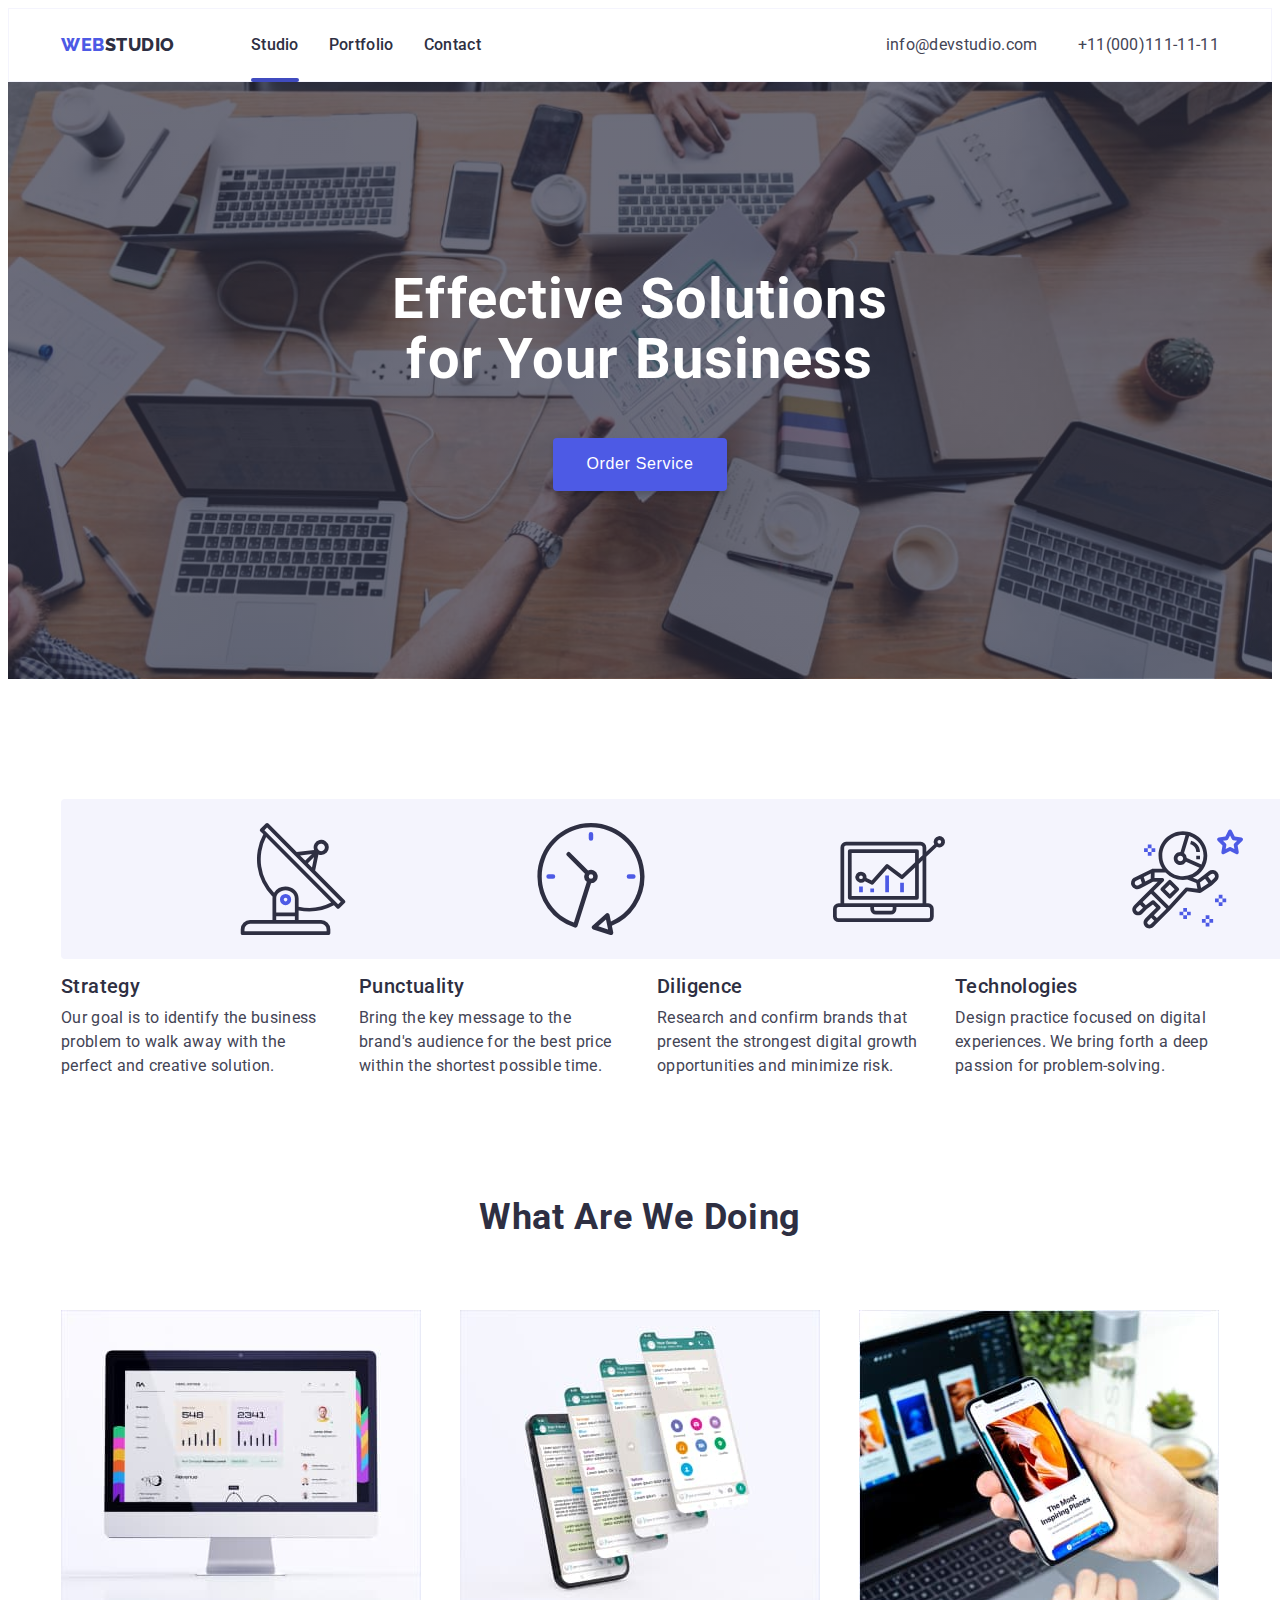
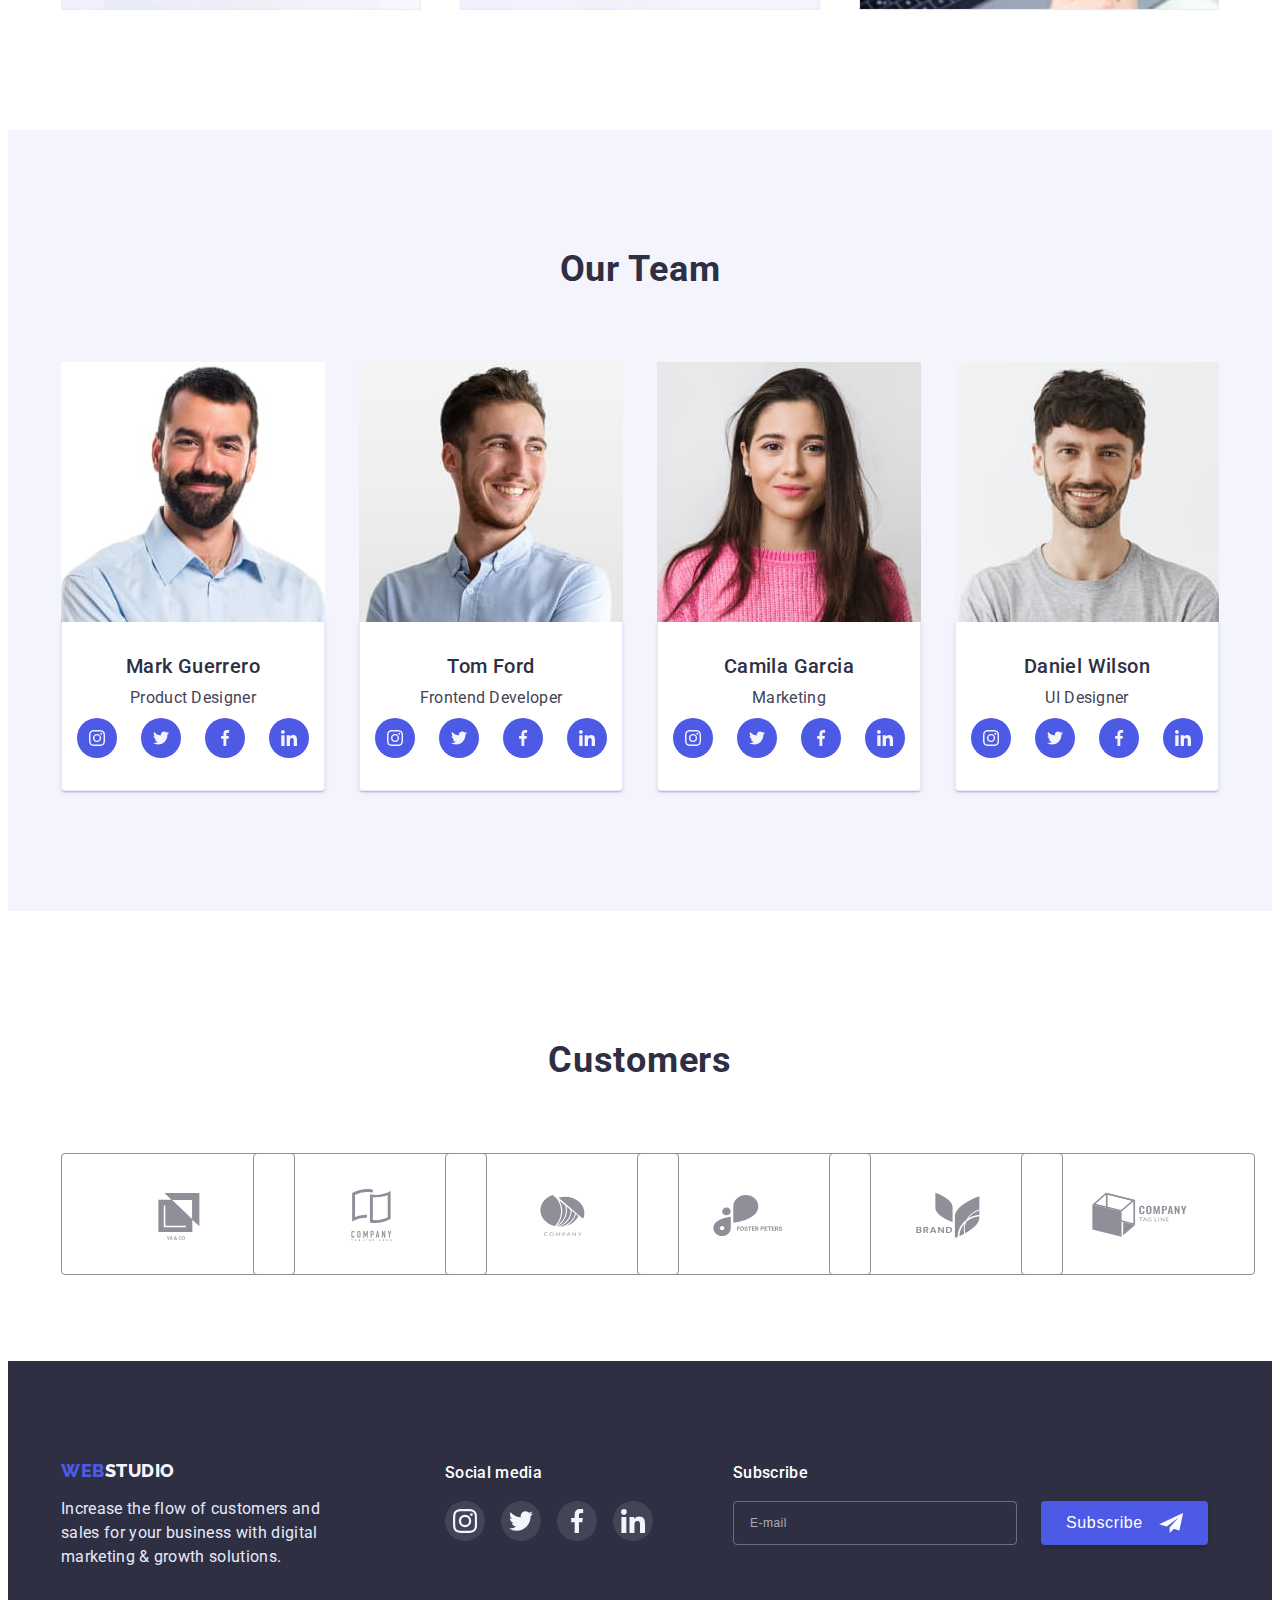
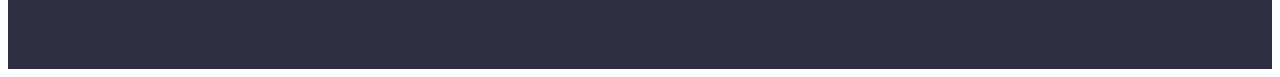
==== commit b8ce83ad: "add" ====
--- a/index.html
+++ b/index.html
@@ -350,7 +350,7 @@
               </a>
             </li>
             <li class="customers-item">
-              <a href="" class="customers-link link" width="104" height="56">
+              <a href="" class="customers-link link">
                 <svg class="customers-icon" width="104" height="56">
                   <use href="./images/icons.svg#icon-compan6"></use>
                 </svg>
@@ -362,7 +362,7 @@
     </main>
     <footer class="footer">
       <div class="container container-footer">
-        <div>
+        <div class="foter-info">
           <a class="footer-logo link" href="./index.html">
             <span class="footer-part-logo">WEB</span>STUDIO</a
           >
@@ -371,7 +371,7 @@
             digital marketing & growth solutions.
           </p>
         </div>
-        <div>
+        <div class="foter-soc">
           <h3 class="footer-soc-titel">Social media</h3>
           <ul class="footer-soc-list list">
             <li class="footer-soc-item">
@@ -498,8 +498,9 @@
               value="true"
             />
             <label for="privat" class="check-text"
-              >I accept the terms and conditions of the
-              <a href="">Privacy Policy</a></label
+              >I accept the terms and conditions of the <a href=""
+                >Privacy Policy</a
+              ></label
             >
           </div>
           <button type="submit" class="modal-btn">
--- a/css/styles.css
+++ b/css/styles.css
@@ -389,7 +389,10 @@
 }
 .container-footer {
   display: flex;
-  gap: 120px;
+  
+}
+.foter-info{
+  margin-right: 120px;
 }
 .footer-logo {
   font-family: "Raleway", sans-serif;
@@ -411,6 +414,9 @@
   color: #e7e9fc;
   width: 264px;
 }
+.foter-soc{
+  margin-right: 80px;
+}
 .footer-soc-titel {
   font-weight: 500;
   font-size: 16px;
@@ -445,6 +451,7 @@
 .footer-soc-link:focus {
   background-color: #31d0aa;
 }
+
 .foter-titel-subscribe {
   font-weight: 500;
   font-size: 16px;
@@ -465,7 +472,7 @@
   border-radius: 4px;
   background-color: transparent;
   outline: none;
-  transition:  border var(--transf);
+  transition: border var(--transf);
   color: #ffffff;
 }
 .foter-input::placeholder {
@@ -497,7 +504,7 @@
   border: 1px solid transparent;
   gap: 16px;
   box-shadow: 0px 4px 4px rgba(0, 0, 0, 0.15);
-  transition: background-color var(--transf),  box-shadow var(--transf);
+  transition: background-color var(--transf), box-shadow var(--transf);
 }
 .foter-btn-subscribe:hover,
 .foter-btn-subscribe:focus {
